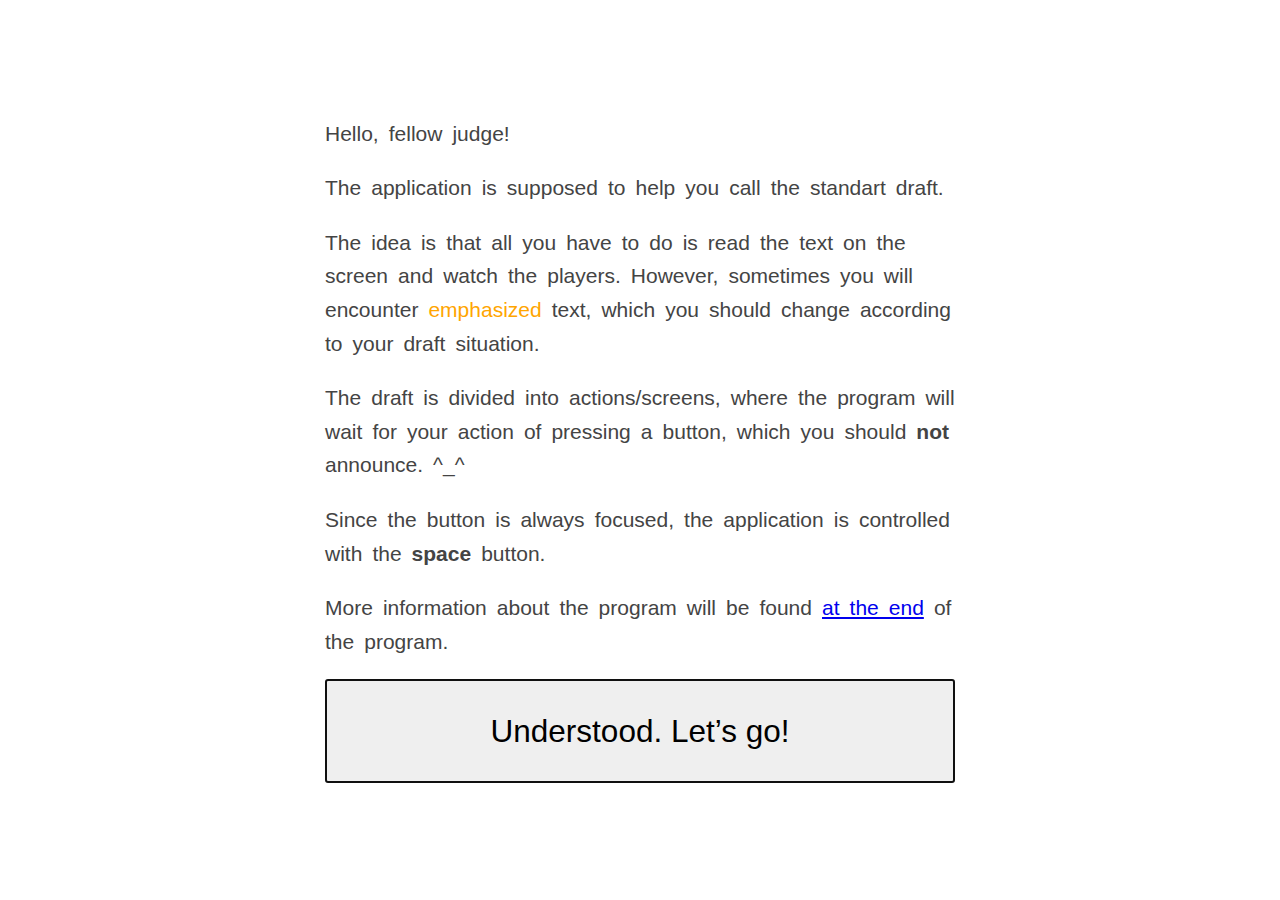
==== index.html @ d75ab0f4 "Initial application commit." ====
<!--
        Copyright 2008 Denis Sokolov <denis@licejus.lt>

        All rights reserved.
        The application will be released under GPL a bit later.

        This program is distributed in the hope that it will be useful,
        but WITHOUT ANY WARRANTY; without even the implied warranty of
        MERCHANTABILITY or FITNESS FOR A PARTICULAR PURPOSE.
-->
<!DOCTYPE HTML PUBLIC "-//W3C//DTD HTML 4.01//EN" "http://www.w3.org/TR/html4/strict.dtd">
<html lang="en">
	<head>
		<title>
			Drafting timer application
		</title>
		<meta http-equiv="Content-Type" content="text/html; charset=utf-8">
		<meta name="description"
				content="An application for a judge calling a draft in a Magic game.">
		<meta name="author" content="Denis Sokolov">
		<meta name="robots" content="all">
		<link rel="stylesheet" type="text/css" href="styles.css">
		<link rev="made" href="mailto:denis@sokolov.cc">
		<link rel="shortcut icon" href="img/favicon.png">
		<link rel="apple-touch-icon" href="img/favicon.png">
	</head>
	<body>
		<table><tr><td><div id="content">
			<p class="loading">
				Loading the timer...
			</p>
			<ul id="steps">
				<!--[if IE]>
				<li>
					<p>Warning!</p>
					<p>
						You are using Internet Explorer.
						The browser is unbelievably unfriendly to both
							users and developers.
						It&rsquo;s behaviour is unexpected and unpredictable.
						Thus I give no guarantee, how the application will
							work under this browser.
					</p>
					<p>
						For the sake of yourself and the Internet, please
							move to a better browser.
						I advice choosing
							<a href="http://www.google.com/chrome">Chrome</a>,
						but there is
							<a href="http://www.mozilla.com/firefox">Firefox</a>
							or
							<a href="http://www.opera.com">Opera</a>,
							if you need other alternatives.
					</p>
				</li>
				<![endif]-->
				<li>
					<p>
						Hello, fellow judge!
					</p>
					<p>
						The application is supposed to help you call the
							standart draft.
					</p>
					<p>
						The idea is that all you have to do is read the
							text on the screen and watch the players.
						However, sometimes you will encounter
							<em class="template">emphasized</em> text,
							which you should change according to your draft
							situation.
					</p>
					<p>
						The draft is divided into actions/screens, where
							the program will wait for your action of
							pressing a button, which you should <strong>not</strong>
							announce. ^_^
					</p>
					<p>
						Since the button is always focused, the application
							is controlled with the <strong>space</strong> button.
					</p>
					<p>
						More information about the program will be found
							<a href="#endStep">at the end</a> of the
							program.
					</p>
					<button>Understood. Let&rsquo;s go!</button>
				</li>
				<li>
					<p class="warning">
						Notice: the program is in beta status.
					</p>
					<p>
						This means that it might make mistakes and you
							should be ready to continue the draft
							manually at any time.
					</p>
					<p>
						Please report all bugs and feature requests
							(including text changing proposals) to
							<span class="email">drafting@sokolov.cc</span>.
					</p>
					<button>I understand.</button>
				</li>
				<li id="begin">
					<p>Welcome to the draft.</p>
					<p>We will draft three boosters &mdash; <em class="template">SET</em>, <em class="template">SET</em> and <em class="template">SET</em>.</p>
					<p>
						Please make sure you have these three packs
						in front of you.
					</p>
					<button>Yes, they have.</button>
				</li>
				<li>
					<p>
						Between the boosters, you will have some time
						to review the cards you have drafted that far.
					</p>
					<p>
						During the draft procedure you should stay
						focused on your cards and try not to give away
						any kind of information to your opponents.
					</p>
					<button>Got it.</button>
				</li>
				<li>
					<p>
						Please open the first booster of <em class="template">SET</em>,
							and count the cards
							<strong>face-down</strong>.
							There should be 15 cards in there.
					</p>
					<button>Yes, there are.</button>
				</li>
				<li>
					<p>
						You will have to pass the first booster to your
							<strong>left</strong>.
					</p>
					<p>
						Prepare for the draft and keep silence.
					</p>
					<button>Begin the draft.</button>
				</li>
				<li class="simpleBooster"></li>
				<li>
					<p class="pre" title="3">You now have one minute to review what you have
						drafted.</p>
					<var>60</var>
					<p class="pulse" title="10">10 seconds!</p>
					<samp>Put back the cards.</samp>
					<button>Done.</button>
				</li>
				<li>
					<p>
						Please open the second booster of <em class="template">SET</em>,
							and count the cards
							<strong>face-down</strong>.
							There should be 15 cards in there.
					</p>
					<p>
						You have to pass the cards now to your
							<strong>right</strong>.
					</p>
					<button>Begin the draft.</button>
				</li>
				<li class="simpleBooster"></li>
				<li>
					<p class="pre" title="3">You now have one minute to review what you have
						drafted.</p>
					<var>60</var>
					<p class="pulse" title="10">10 seconds!</p>
					<samp>Put back the cards.</samp>
					<button>Done.</button>
				</li>
				<li>
					<p>
						Please open the third booster, and count the cards
							<strong>face-down</strong>.
							There should be 15 cards in there.
					</p>
					<p>
						You have to pass the cards now to your
							<strong>left</strong>.
					</p>
					<button>Begin the draft.</button>
				</li>
				<li class="simpleBooster"></li>
				<li>
					<p>
						The draft is now over.
					</p>
					<p>
						Please take your cards and proceed to your sitting
							place. Try to avoid giving information
							related to the draft to other players.
					</p>
					<button>Finish.</button>
				</li>
				<li id="endStep">
					<h1>About the program</h1>
					<p>
						The program is written in JavaScript + jQuery by
						Denis Sokolov &mdash; a level 1 judge from Lithuania
						(<a href="http://sokolov.cc">homepage</a>).
					</p>
					<p>
						Please report all bugs and feature requests
							(including text changing proposals) to
							<span class="email">drafting@sokolov.cc</span>.
					</p>
					<p>
						To save this application and use it offline, use
							your browser&rsquo;s ‘File &rarr; Save Page’
							function.
						But please check back online sometimes, as it will
							be updated, while your offline version will stay
							the same.
					</p>
					<p>
						Currently all rights to the application are reserved,
							but this is mainly due the beta status of the
							program.
						As soon as it will reach a certain quality, I
							will release it under GPL.
					</p>
					<p>
						Have a nice day!
					</p>
					<p>
						<a href="#begin">Restart the draft</a>.
					</p>
				</li>
			</ul>
			<noscript>
				<p>
					The application is written in JavaScript and cannot
						work without it. Please turn it on.
				</p>
				<p>
					I appreciate your concerns about JavaScript
						problems and security and share them.
				</p>
				<p>
					However, this application really requires it, as it
						written completely in JavaScript.
				</p>
			</noscript>
		</div></td></tr></table>
		<script type="text/javascript" src="jquery-1.2.6.min.js"></script>
		<script type="text/javascript" src="engine.js"></script>
	</body>
</html>
---- styles.css ----
/*
        Copyright 2008 Denis Sokolov <denis@licejus.lt>

        All rights reserved.
        The application will be released under GPL a bit later.

        This program is distributed in the hope that it will be useful,
        but WITHOUT ANY WARRANTY; without even the implied warranty of
        MERCHANTABILITY or FITNESS FOR A PARTICULAR PURPOSE.
*/

* { padding: 0; margin: 0 }

/* Base font size */
html { font-size: 14px }
body {
	font-family: "URW Gothic L", "Monaco", "Century Gothic",
		Calibri, "Luicida Sans Unicode", Delicious,
		 Georgia, Verdana, Tahoma, sans-serif;
	background-color: #fff;
	color: #444;
	text-decoration: none;
	word-spacing: 0.2em;
	text-align: left;
	line-height: 1.6em;
	font-size: 1.5em;
}

h1, h2 { margin-bottom: 1ex }
h1 { margin-top: 4ex; font-size: 190% }
h2 { margin-top: 3ex; font-size: 150% }
h3 { margin-top: 2ex; margin-left: 2em; font-size: 110% }
h4 { margin-top: 1ex; margin-left: 3em; font-size: 100% }
p { margin-bottom: 1em; max-width: 45em } /* ie6 modified */
p img { vertical-align: text-bottom }
ul { list-style-type: none }

.debugMessage { position: fixed; top: 0; right: 0;
	line-height: 1em; font-size: 12px; background-color: #FF9866; color: black;
	padding: 0 0 1ex 1ex; margin: 0 }

html, body { height: 100% }
table { width: 100%; height: 100% }
td { vertical-align: middle }
#content { min-width: 5em; max-width: 30em; margin: 0 auto }
#steps li { display: none }
#steps li.current { display: block }

.template { color: orange; font-style: normal }
.warning { color: red }
.email { font-family: monospace }

button { padding: 1em 2em; font-size: 150%; width: 100% }
kbd, var, samp { visibility: hidden; display: block }
var { font-style: normal; font-size: 200% }
.pulse { visibility: hidden; color: red; font-size: 150% }
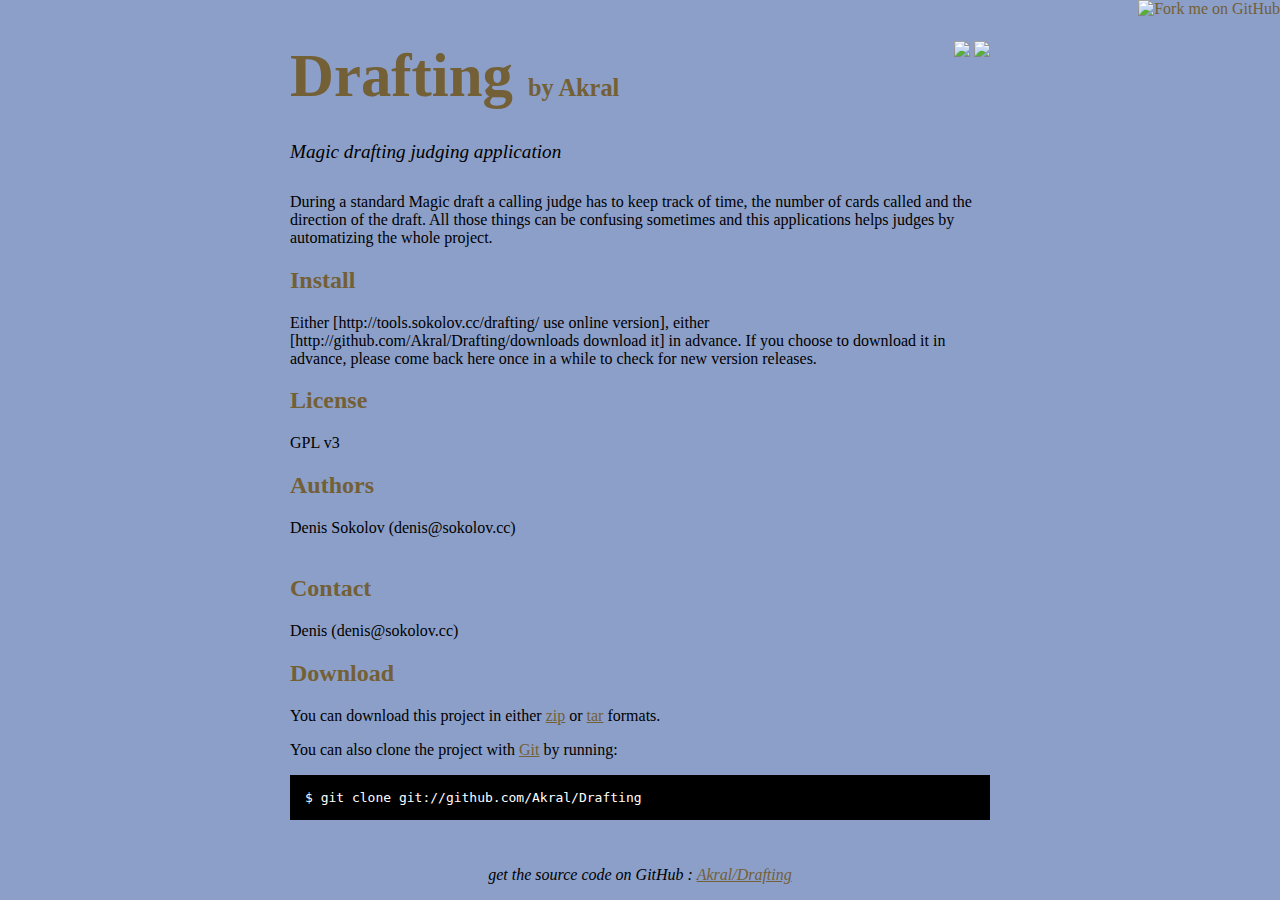
==== commit be3389b0: "github generated gh-pages branch" ====
--- a/index.html
+++ b/index.html
@@ -1,254 +1,97 @@
-<!--
-        Copyright 2008 Denis Sokolov <denis@licejus.lt>
+<!DOCTYPE html PUBLIC "-//W3C//DTD XHTML 1.0 Strict//EN"
+	"http://www.w3.org/TR/xhtml1/DTD/xhtml1-strict.dtd">
 
-        All rights reserved.
-        The application will be released under GPL a bit later.
+<html xmlns="http://www.w3.org/1999/xhtml" xml:lang="en" lang="en">
+<head>
+	<meta http-equiv="Content-Type" content="text/html; charset=utf-8"/>
 
-        This program is distributed in the hope that it will be useful,
-        but WITHOUT ANY WARRANTY; without even the implied warranty of
-        MERCHANTABILITY or FITNESS FOR A PARTICULAR PURPOSE.
--->
-<!DOCTYPE HTML PUBLIC "-//W3C//DTD HTML 4.01//EN" "http://www.w3.org/TR/html4/strict.dtd">
-<html lang="en">
-	<head>
-		<title>
-			Drafting timer application
-		</title>
-		<meta http-equiv="Content-Type" content="text/html; charset=utf-8">
-		<meta name="description"
-				content="An application for a judge calling a draft in a Magic game.">
-		<meta name="author" content="Denis Sokolov">
-		<meta name="robots" content="all">
-		<link rel="stylesheet" type="text/css" href="styles.css">
-		<link rev="made" href="mailto:denis@sokolov.cc">
-		<link rel="shortcut icon" href="img/favicon.png">
-		<link rel="apple-touch-icon" href="img/favicon.png">
-	</head>
-	<body>
-		<table><tr><td><div id="content">
-			<p class="loading">
-				Loading the timer...
-			</p>
-			<ul id="steps">
-				<!--[if IE]>
-				<li>
-					<p>Warning!</p>
-					<p>
-						You are using Internet Explorer.
-						The browser is unbelievably unfriendly to both
-							users and developers.
-						It&rsquo;s behaviour is unexpected and unpredictable.
-						Thus I give no guarantee, how the application will
-							work under this browser.
-					</p>
-					<p>
-						For the sake of yourself and the Internet, please
-							move to a better browser.
-						I advice choosing
-							<a href="http://www.google.com/chrome">Chrome</a>,
-						but there is
-							<a href="http://www.mozilla.com/firefox">Firefox</a>
-							or
-							<a href="http://www.opera.com">Opera</a>,
-							if you need other alternatives.
-					</p>
-				</li>
-				<![endif]-->
-				<li>
-					<p>
-						Hello, fellow judge!
-					</p>
-					<p>
-						The application is supposed to help you call the
-							standart draft.
-					</p>
-					<p>
-						The idea is that all you have to do is read the
-							text on the screen and watch the players.
-						However, sometimes you will encounter
-							<em class="template">emphasized</em> text,
-							which you should change according to your draft
-							situation.
-					</p>
-					<p>
-						The draft is divided into actions/screens, where
-							the program will wait for your action of
-							pressing a button, which you should <strong>not</strong>
-							announce. ^_^
-					</p>
-					<p>
-						Since the button is always focused, the application
-							is controlled with the <strong>space</strong> button.
-					</p>
-					<p>
-						More information about the program will be found
-							<a href="#endStep">at the end</a> of the
-							program.
-					</p>
-					<button>Understood. Let&rsquo;s go!</button>
-				</li>
-				<li>
-					<p class="warning">
-						Notice: the program is in beta status.
-					</p>
-					<p>
-						This means that it might make mistakes and you
-							should be ready to continue the draft
-							manually at any time.
-					</p>
-					<p>
-						Please report all bugs and feature requests
-							(including text changing proposals) to
-							<span class="email">drafting@sokolov.cc</span>.
-					</p>
-					<button>I understand.</button>
-				</li>
-				<li id="begin">
-					<p>Welcome to the draft.</p>
-					<p>We will draft three boosters &mdash; <em class="template">SET</em>, <em class="template">SET</em> and <em class="template">SET</em>.</p>
-					<p>
-						Please make sure you have these three packs
-						in front of you.
-					</p>
-					<button>Yes, they have.</button>
-				</li>
-				<li>
-					<p>
-						Between the boosters, you will have some time
-						to review the cards you have drafted that far.
-					</p>
-					<p>
-						During the draft procedure you should stay
-						focused on your cards and try not to give away
-						any kind of information to your opponents.
-					</p>
-					<button>Got it.</button>
-				</li>
-				<li>
-					<p>
-						Please open the first booster of <em class="template">SET</em>,
-							and count the cards
-							<strong>face-down</strong>.
-							There should be 15 cards in there.
-					</p>
-					<button>Yes, there are.</button>
-				</li>
-				<li>
-					<p>
-						You will have to pass the first booster to your
-							<strong>left</strong>.
-					</p>
-					<p>
-						Prepare for the draft and keep silence.
-					</p>
-					<button>Begin the draft.</button>
-				</li>
-				<li class="simpleBooster"></li>
-				<li>
-					<p class="pre" title="3">You now have one minute to review what you have
-						drafted.</p>
-					<var>60</var>
-					<p class="pulse" title="10">10 seconds!</p>
-					<samp>Put back the cards.</samp>
-					<button>Done.</button>
-				</li>
-				<li>
-					<p>
-						Please open the second booster of <em class="template">SET</em>,
-							and count the cards
-							<strong>face-down</strong>.
-							There should be 15 cards in there.
-					</p>
-					<p>
-						You have to pass the cards now to your
-							<strong>right</strong>.
-					</p>
-					<button>Begin the draft.</button>
-				</li>
-				<li class="simpleBooster"></li>
-				<li>
-					<p class="pre" title="3">You now have one minute to review what you have
-						drafted.</p>
-					<var>60</var>
-					<p class="pulse" title="10">10 seconds!</p>
-					<samp>Put back the cards.</samp>
-					<button>Done.</button>
-				</li>
-				<li>
-					<p>
-						Please open the third booster, and count the cards
-							<strong>face-down</strong>.
-							There should be 15 cards in there.
-					</p>
-					<p>
-						You have to pass the cards now to your
-							<strong>left</strong>.
-					</p>
-					<button>Begin the draft.</button>
-				</li>
-				<li class="simpleBooster"></li>
-				<li>
-					<p>
-						The draft is now over.
-					</p>
-					<p>
-						Please take your cards and proceed to your sitting
-							place. Try to avoid giving information
-							related to the draft to other players.
-					</p>
-					<button>Finish.</button>
-				</li>
-				<li id="endStep">
-					<h1>About the program</h1>
-					<p>
-						The program is written in JavaScript + jQuery by
-						Denis Sokolov &mdash; a level 1 judge from Lithuania
-						(<a href="http://sokolov.cc">homepage</a>).
-					</p>
-					<p>
-						Please report all bugs and feature requests
-							(including text changing proposals) to
-							<span class="email">drafting@sokolov.cc</span>.
-					</p>
-					<p>
-						To save this application and use it offline, use
-							your browser&rsquo;s ‘File &rarr; Save Page’
-							function.
-						But please check back online sometimes, as it will
-							be updated, while your offline version will stay
-							the same.
-					</p>
-					<p>
-						Currently all rights to the application are reserved,
-							but this is mainly due the beta status of the
-							program.
-						As soon as it will reach a certain quality, I
-							will release it under GPL.
-					</p>
-					<p>
-						Have a nice day!
-					</p>
-					<p>
-						<a href="#begin">Restart the draft</a>.
-					</p>
-				</li>
-			</ul>
-			<noscript>
-				<p>
-					The application is written in JavaScript and cannot
-						work without it. Please turn it on.
-				</p>
-				<p>
-					I appreciate your concerns about JavaScript
-						problems and security and share them.
-				</p>
-				<p>
-					However, this application really requires it, as it
-						written completely in JavaScript.
-				</p>
-			</noscript>
-		</div></td></tr></table>
-		<script type="text/javascript" src="jquery-1.2.6.min.js"></script>
-		<script type="text/javascript" src="engine.js"></script>
-	</body>
+	<title>Akral/Drafting @ GitHub</title>
+	
+	<style type="text/css">
+		body {
+  		margin-top: 1.0em;
+  		background-color: #8c9fc9;
+		  font-family: "Helvetica,Arial,FreeSans";
+  		color: #000000;
+    }
+    #container {
+      margin: 0 auto;
+      width: 700px;
+    }
+		h1 { font-size: 3.8em; color: #736036; margin-bottom: 3px; }
+		h1 .small { font-size: 0.4em; }
+		h1 a { text-decoration: none }
+		h2 { font-size: 1.5em; color: #736036; }
+    h3 { text-align: center; color: #736036; }
+    a { color: #736036; }
+    .description { font-size: 1.2em; margin-bottom: 30px; margin-top: 30px; font-style: italic;}
+    .download { float: right; }
+		pre { background: #000; color: #fff; padding: 15px;}
+    hr { border: 0; width: 80%; border-bottom: 1px solid #aaa}
+    .footer { text-align:center; padding-top:30px; font-style: italic; }
+	</style>
+	
+</head>
+
+<body>
+  <a href="http://github.com/Akral/Drafting"><img style="position: absolute; top: 0; right: 0; border: 0;" src="http://s3.amazonaws.com/github/ribbons/forkme_right_darkblue_121621.png" alt="Fork me on GitHub" /></a>
+
+  <div id="container">
+
+    <div class="download">
+      <a href="http://github.com/Akral/Drafting/zipball/master">
+        <img border="0" width="90" src="http://github.com/images/modules/download/zip.png"></a>
+      <a href="http://github.com/Akral/Drafting/tarball/master">
+        <img border="0" width="90" src="http://github.com/images/modules/download/tar.png"></a>
+    </div>
+
+    <h1><a href="http://github.com/Akral/Drafting">Drafting</a>
+      <span class="small">by <a href="http://github.com/Akral">Akral</a></span></h1>
+
+    <div class="description">
+      Magic drafting judging application
+    </div>
+
+    <p>During a standard Magic draft a calling judge has to keep track of time, the number of cards called and the direction of the draft.
+All those things can be confusing sometimes and this applications helps judges by automatizing the whole project.</p><h2>Install</h2>
+<p>Either [http://tools.sokolov.cc/drafting/ use online version], either [http://github.com/Akral/Drafting/downloads download it] in advance.
+If you choose to download it in advance, please come back here once in a while to check for new version releases.</p>
+<h2>License</h2>
+<p>GPL v3</p>
+<h2>Authors</h2>
+<p>Denis Sokolov (denis@sokolov.cc)+<br/>+<br/>      </p>
+<h2>Contact</h2>
+<p>Denis (denis@sokolov.cc)+<br/>      </p>
+
+
+    <h2>Download</h2>
+    <p>
+      You can download this project in either
+      <a href="http://github.com/Akral/Drafting/zipball/master">zip</a> or
+      <a href="http://github.com/Akral/Drafting/tarball/master">tar</a> formats.
+    </p>
+    <p>You can also clone the project with <a href="http://git-scm.com">Git</a>
+      by running:
+      <pre>$ git clone git://github.com/Akral/Drafting</pre>
+    </p>
+
+    <div class="footer">
+      get the source code on GitHub : <a href="http://github.com/Akral/Drafting">Akral/Drafting</a>
+    </div>
+
+  </div>
+
+  <script type="text/javascript">
+var gaJsHost = (("https:" == document.location.protocol) ? "https://ssl." : "http://www.");
+document.write(unescape("%3Cscript src='" + gaJsHost + "google-analytics.com/ga.js' type='text/javascript'%3E%3C/script%3E"));
+</script>
+<script type="text/javascript">
+try {
+var pageTracker = _gat._getTracker("UA-18572801-1");
+pageTracker._trackPageview();
+} catch(err) {}</script>
+</body>
 </html>
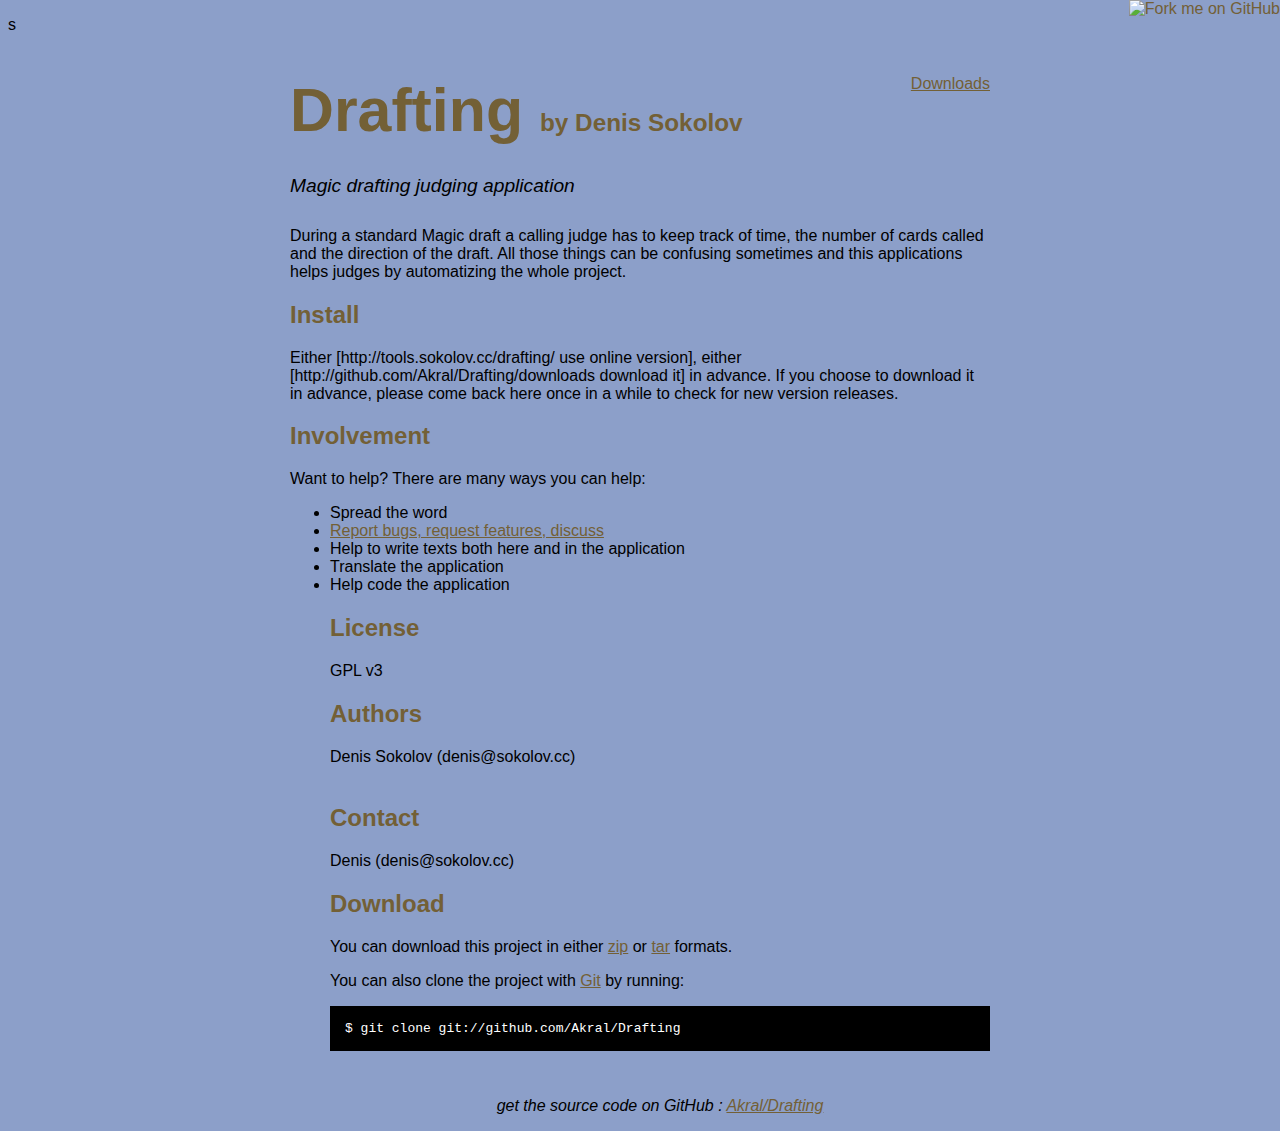
==== commit 40812aff: "First, important changes from the automatic creation." ====
--- a/index.html
+++ b/index.html
@@ -1,18 +1,15 @@
-<!DOCTYPE html PUBLIC "-//W3C//DTD XHTML 1.0 Strict//EN"
-	"http://www.w3.org/TR/xhtml1/DTD/xhtml1-strict.dtd">
-
-<html xmlns="http://www.w3.org/1999/xhtml" xml:lang="en" lang="en">
+<!DOCTYPE html>
+<html>
 <head>
-	<meta http-equiv="Content-Type" content="text/html; charset=utf-8"/>
-
-	<title>Akral/Drafting @ GitHub</title>
+	<meta charset="utf-8">
+	<title>Magic drafting judging application</title>
 	
 	<style type="text/css">
 		body {
   		margin-top: 1.0em;
   		background-color: #8c9fc9;
-		  font-family: "Helvetica,Arial,FreeSans";
-  		color: #000000;
+	  	font-family: Helvetica,Arial,FreeSans,sans-serif;
+  		color: black;
     }
     #container {
       margin: 0 auto;
@@ -34,36 +31,43 @@
 </head>
 
 <body>
-  <a href="http://github.com/Akral/Drafting"><img style="position: absolute; top: 0; right: 0; border: 0;" src="http://s3.amazonaws.com/github/ribbons/forkme_right_darkblue_121621.png" alt="Fork me on GitHub" /></a>
+s  <a href="http://github.com/Akral/Drafting"><img style="position: absolute; top: 0; right: 0; border: 0;" src="http://s3.amazonaws.com/github/ribbons/forkme_right_darkblue_121621.png" alt="Fork me on GitHub" /></a>
 
   <div id="container">
-
     <div class="download">
-      <a href="http://github.com/Akral/Drafting/zipball/master">
-        <img border="0" width="90" src="http://github.com/images/modules/download/zip.png"></a>
-      <a href="http://github.com/Akral/Drafting/tarball/master">
-        <img border="0" width="90" src="http://github.com/images/modules/download/tar.png"></a>
+		<a href="http://github.com/Akral/Drafting/downloads">Downloads</a>
     </div>
 
     <h1><a href="http://github.com/Akral/Drafting">Drafting</a>
-      <span class="small">by <a href="http://github.com/Akral">Akral</a></span></h1>
+      <span class="small">by <a href="http://github.com/Akral">Denis Sokolov</a></span></h1>
 
     <div class="description">
       Magic drafting judging application
     </div>
 
-    <p>During a standard Magic draft a calling judge has to keep track of time, the number of cards called and the direction of the draft.
+    <p>During a standard Magic draft a calling judge has to keep track of time, the number of cards called and the direction of the draft.
 All those things can be confusing sometimes and this applications helps judges by automatizing the whole project.</p><h2>Install</h2>
-<p>Either [http://tools.sokolov.cc/drafting/ use online version], either [http://github.com/Akral/Drafting/downloads download it] in advance.
+<p>Either [http://tools.sokolov.cc/drafting/ use online version], either [http://github.com/Akral/Drafting/downloads download it] in advance.
 If you choose to download it in advance, please come back here once in a while to check for new version releases.</p>
+
+<h2>Involvement</h2>
+<p>Want to help? There are many ways you can help:</p>
+<ul>
+  <li>Spread the word
+  <li><a href="http://github.com/Akral/Drafting/issues">Report bugs, request features, discuss</a>
+  <li>Help to write texts both here and in the application
+  <li>Translate the application
+  <li>Help code the application
+
+
 <h2>License</h2>
 <p>GPL v3</p>
 <h2>Authors</h2>
-<p>Denis Sokolov (denis@sokolov.cc)-<br/>+<p>Denis Sokolov (denis@sokolov.cc)
+<br/>
 <br/>      </p>
 <h2>Contact</h2>
-<p>Denis (denis@sokolov.cc)+<p>Denis (denis@sokolov.cc)
 <br/>      </p>
 
 
